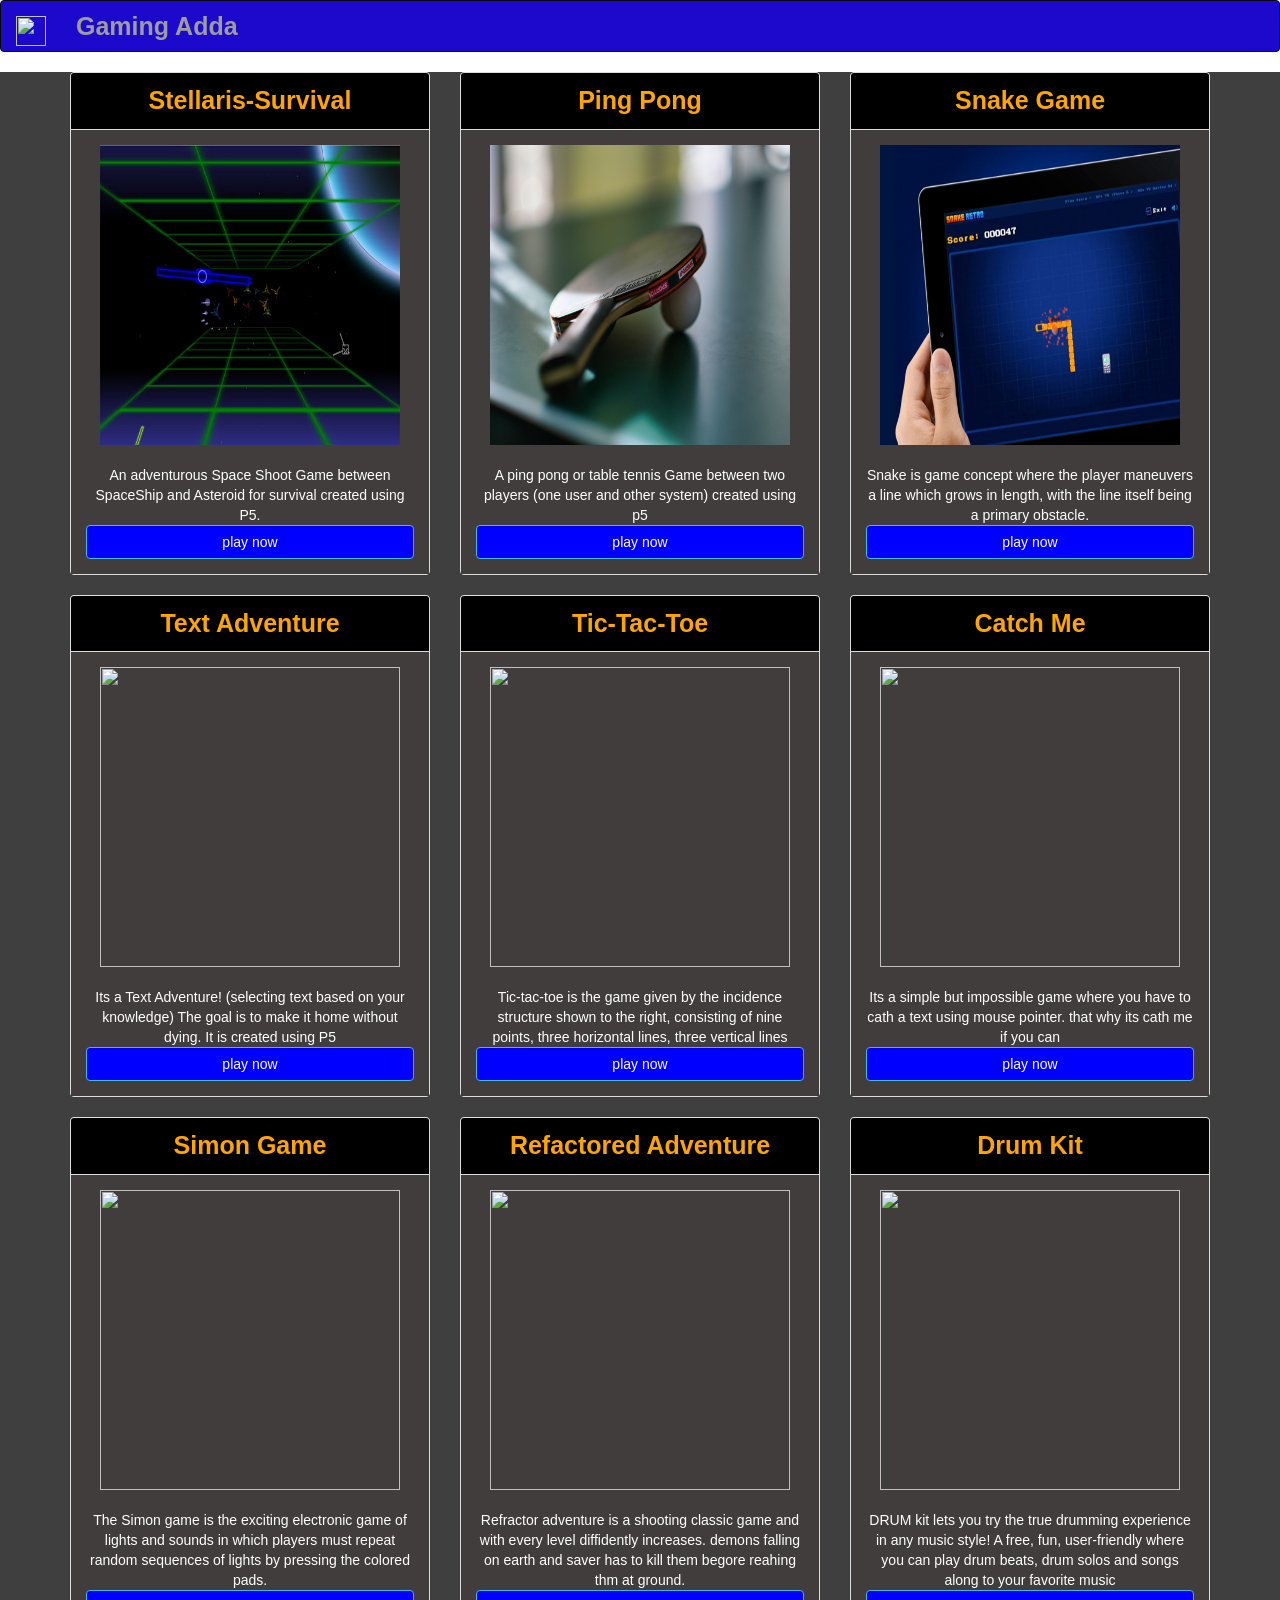
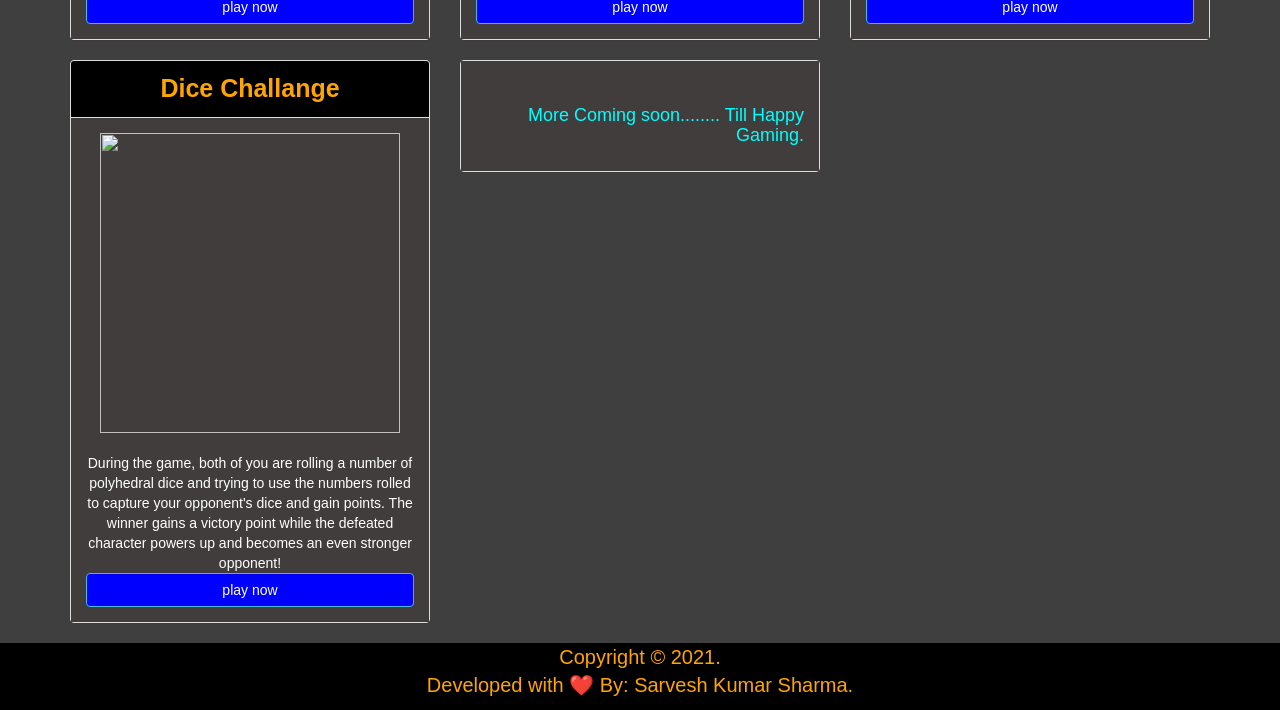
==== index.html @ 2e346d8c "updated" ====
<!DOCTYPE html>
<html lang="en">

<head>
    <meta charset="UTF-8">
    <meta name="viewport" content="width=device-width, initial-scale=1.0">
    <title>welcome to Games ADDa</title>
    <link rel="stylesheet" href="https://maxcdn.bootstrapcdn.com/bootstrap/3.3.7/css/bootstrap.min.css">
    <script src="https://ajax.googleapis.com/ajax/libs/jquery/3.2.1/jquery.min.js"></script>
    <script src="https://maxcdn.bootstrapcdn.com/bootstrap/3.3.7/js/bootstrap.min.js"></script>
    <link href="https://fonts.googleapis.com/css?family=Montserrat" rel="stylesheet">
    <link rel="stylesheet" href="css/index.css">
</head>

<body>
    <nav class="navbar navbar-inverse " style="background-color: rgb(29, 9, 204);">
        <div class="container-fluid">
            <div class="navbar-header">
                <a class="navbar-brand" href="#"><img src="re/logo.jpg" width="30" height="30" alt=""></a>
            </div>
            <ul class="nav navbar-nav">
                <li>
                    <a style="font-size: 25px;font-weight: 900;" href="#">Gaming Adda</a>
                </li>
            </ul>
        </div>
    </nav>
    <div style="background-color: rgb(15, 15, 15,0.8); ">
        <div class="container ">
            <div class="row row-style-login-page-pannel ">
                <div class=" col-md-4 col-sm-6 col-xs-12 ">
                    <div class="panel panel-default ">
                        <div class="panel-heading or " style="background-color: black;color: orange; ">Stellaris-Survival</div>
                        <div class="panel-body nacho ">
                            <center>
                                <img class="img-responsive" src="re/space.jpg" height="250" width="250">
                                <br>An adventurous Space Shoot Game between SpaceShip and Asteroid for survival created using P5.<br>
                            </center>

                            <a href="Stellaris-Survival/index.html" class="btn btn-info btn btn-primary form-control orange " role="button " target="blank ">play now</a>
                        </div>
                    </div>
                </div>
                <div class=" col-md-4 col-sm-6 col-xs-12 ">
                    <div class="panel panel-default ">
                        <div class="panel-heading or " style="background-color: black;color: orange; ">Ping Pong</div>
                        <div class="panel-body nacho ">
                            <center>
                                <img class="img-responsive" src="re/ping pong.jpg" height="250" width="250">
                                <br>A ping pong or table tennis Game between two players (one user and other system) created using p5<br>
                            </center>

                            <a href="Ping-Pong/index.html" class="btn btn-info btn btn-primary form-control orange " role="button " target="blank ">play now</a>
                        </div>
                    </div>
                </div>
                <div class=" col-md-4 col-sm-6 col-xs-12 ">
                    <div class="panel panel-default ">
                        <div class="panel-heading or " style="background-color: black;color: orange; ">Snake Game</div>
                        <div class="panel-body nacho ">
                            <center>
                                <img class="img-responsive " src="re/snakegame.jpg" height="250" width="250">
                                <br>Snake is game concept where the player maneuvers a line which grows in length, with the line itself being a primary obstacle. <br>
                            </center>

                            <a href="Snake-eat-Game/index.html" class="btn btn-info btn btn-primary form-control orange " role="button " target="blank ">play now</a>
                        </div>
                    </div>
                </div>
                <div class=" col-md-4 col-sm-6 col-xs-12 ">
                    <div class="panel panel-default ">
                        <div class="panel-heading or " style="background-color: black;color: orange; ">Text Adventure</div>
                        <div class="panel-body nacho ">
                            <center>
                                <img class="img-responsive " src="re/textadventure.jpg" height="250" width="250">
                                <br>Its a Text Adventure! (selecting text based on your knowledge) The goal is to make it home without dying. It is created using P5<br>
                            </center>

                            <a href="Text-Adventure/index.html " class="btn btn-info btn btn-primary form-control orange " role="button " target="blank ">play now</a>
                        </div>
                    </div>
                </div>
                <div class=" col-md-4 col-sm-6 col-xs-12 ">
                    <div class="panel panel-default ">
                        <div class="panel-heading or " style="background-color: black;color: orange; ">Tic-Tac-Toe</div>
                        <div class="panel-body nacho ">
                            <center>
                                <img class="img-responsive " src="re/tic.jpg " height="250 " width="250 ">
                                <br>Tic-tac-toe is the game given by the incidence structure shown to the right, consisting of nine points, three horizontal lines, three vertical lines<br>
                            </center>

                            <a href="Tic-Tac-Toe/index.html " class="btn btn-info btn btn-primary form-control orange " role="button " target="blank ">play now</a>
                        </div>
                    </div>
                </div>
                <div class=" col-md-4 col-sm-6 col-xs-12 ">
                    <div class="panel panel-default ">
                        <div class="panel-heading or " style="background-color: black;color: orange; ">Catch Me</div>
                        <div class="panel-body nacho ">
                            <center>
                                <img class="img-responsive " src="re/catch.jpg " height="250 " width="250 ">
                                <br>Its a simple but impossible game where you have to cath a text using mouse pointer. that why its cath me if you can<br>
                            </center>

                            <a href="Catch Me If You Can/index.html " class="btn btn-info btn btn-primary form-control orange " role="button " target="blank ">play now</a>
                        </div>
                    </div>
                </div>
                <div class=" col-md-4 col-sm-6 col-xs-12 ">
                    <div class="panel panel-default ">
                        <div class="panel-heading or " style="background-color: black;color: orange; ">Simon Game</div>
                        <div class=" panel-body nacho ">
                            <center>
                                <img class="img-responsive " src="re/simon.jpg " height="250 " width="250 ">
                                <br>The Simon game is the exciting electronic game of lights and sounds in which players must repeat random sequences of lights by pressing the colored pads.
                                <br>
                            </center>
                            <a href="Simon-Game/index.html" class="btn btn-info btn btn-primary form-control orange " role="button " target="blank ">play now</a>
                        </div>
                    </div>
                </div>
                <div class=" col-md-4 col-sm-6 col-xs-12 ">
                    <div class="panel panel-default ">
                        <div class="panel-heading or " style="background-color: black;color: orange; ">Refactored Adventure</div>
                        <div class="panel-body nacho ">
                            <center> <img class="img-responsive " src="re/invasion.jpg " height="250 " width="250 ">
                                <br>Refractor adventure is a shooting classic game and with every level diffidently increases. demons falling on earth and saver has to kill them begore reahing thm at ground.
                                <br>
                            </center>
                            <a href="refactored-adventure/index.html" class="btn btn-info btn btn-primary form-control orange " role="button " target="blank ">play now</a>

                        </div>
                    </div>
                </div>

                <div class=" col-md-4 col-sm-6 col-xs-12 ">
                    <div class="panel panel-default ">
                        <div class="panel-heading or " style="background-color: black;color: orange; ">Drum Kit</div>
                        <div class="panel-body nacho ">
                            <center>
                                <img class="img-responsive " src="re/drum.jpg " height="250 " width="250 ">
                                <br>DRUM kit lets you try the true drumming experience in any music style! A free, fun, user-friendly where you can play drum beats, drum solos and songs along to your favorite music<br>
                            </center>

                            <a href="Drum Kit/index.html " class="btn btn-info btn btn-primary form-control orange " role="button " target="blank ">play now</a>
                        </div>
                    </div>
                </div>
                <div class=" col-md-4 col-sm-6 col-xs-12 ">
                    <div class="panel panel-default ">
                        <div class="panel-heading or " style="background-color: black;color: orange; ">Dice Challange</div>
                        <div class="panel-body nacho ">
                            <center>
                                <img class="img-responsive " src="re/dice.jpg " height="250 " width="250 ">
                                <br>During the game, both of you are rolling a number of polyhedral dice and trying to use the numbers rolled to capture your opponent's dice and gain points. The winner gains a victory point while the defeated character powers up and becomes an even stronger opponent!<br>
                            </center>

                            <a href="Dicee Challenge/dicee.html " class="btn btn-info btn btn-primary form-control orange " role="button " target="blank ">play now</a>
                        </div>
                    </div>
                </div>
                <div class=" col-md-4 col-sm-6 col-xs-12 ">
                    <div class="panel panel-default ">
                        <div class="panel-body nacho ">
                            <h4 style="color:aqua; text-align: right; margin-top: 3rem;">More Coming soon........ Till Happy Gaming.</h5>
                        </div>
                    </div>
                </div>
                
            </div>
        </div>
    </div>
    <nav class="footer-copyright ">
        <div class="container-fluid " style="background-color: black; color: #888 ">
            <p style="font-size: 20px; text-align: center; color: orange; ">
                Copyright © 2021. <br> Developed with ❤️ By: Sarvesh Kumar Sharma.
            </p>
        </div>
    </nav>
</body>

</html>
---- css/index.css ----
body {
    background-image: url(../re/background.jpg);
    background-position: center;
    margin: 0;
    padding: 0;
}

.or {
    background-color: rgb(16, 17, 17);
    text-align: center;
    font-size: 25px;
    color: orange;
    font-weight: bolder;
}

.nacho {
    background-color: rgb(66, 61, 61);
    color: white;
    text-align: justify;
}

.nacho:hover {
    background-color: rgb(53, 51, 51);
}

.orange {
    background-color: blue;
}

.orange:hover {
    background-color: red;
    transition: 1s;
}

.container img{
    height: 300px !important;
    width: 300px !important;
}
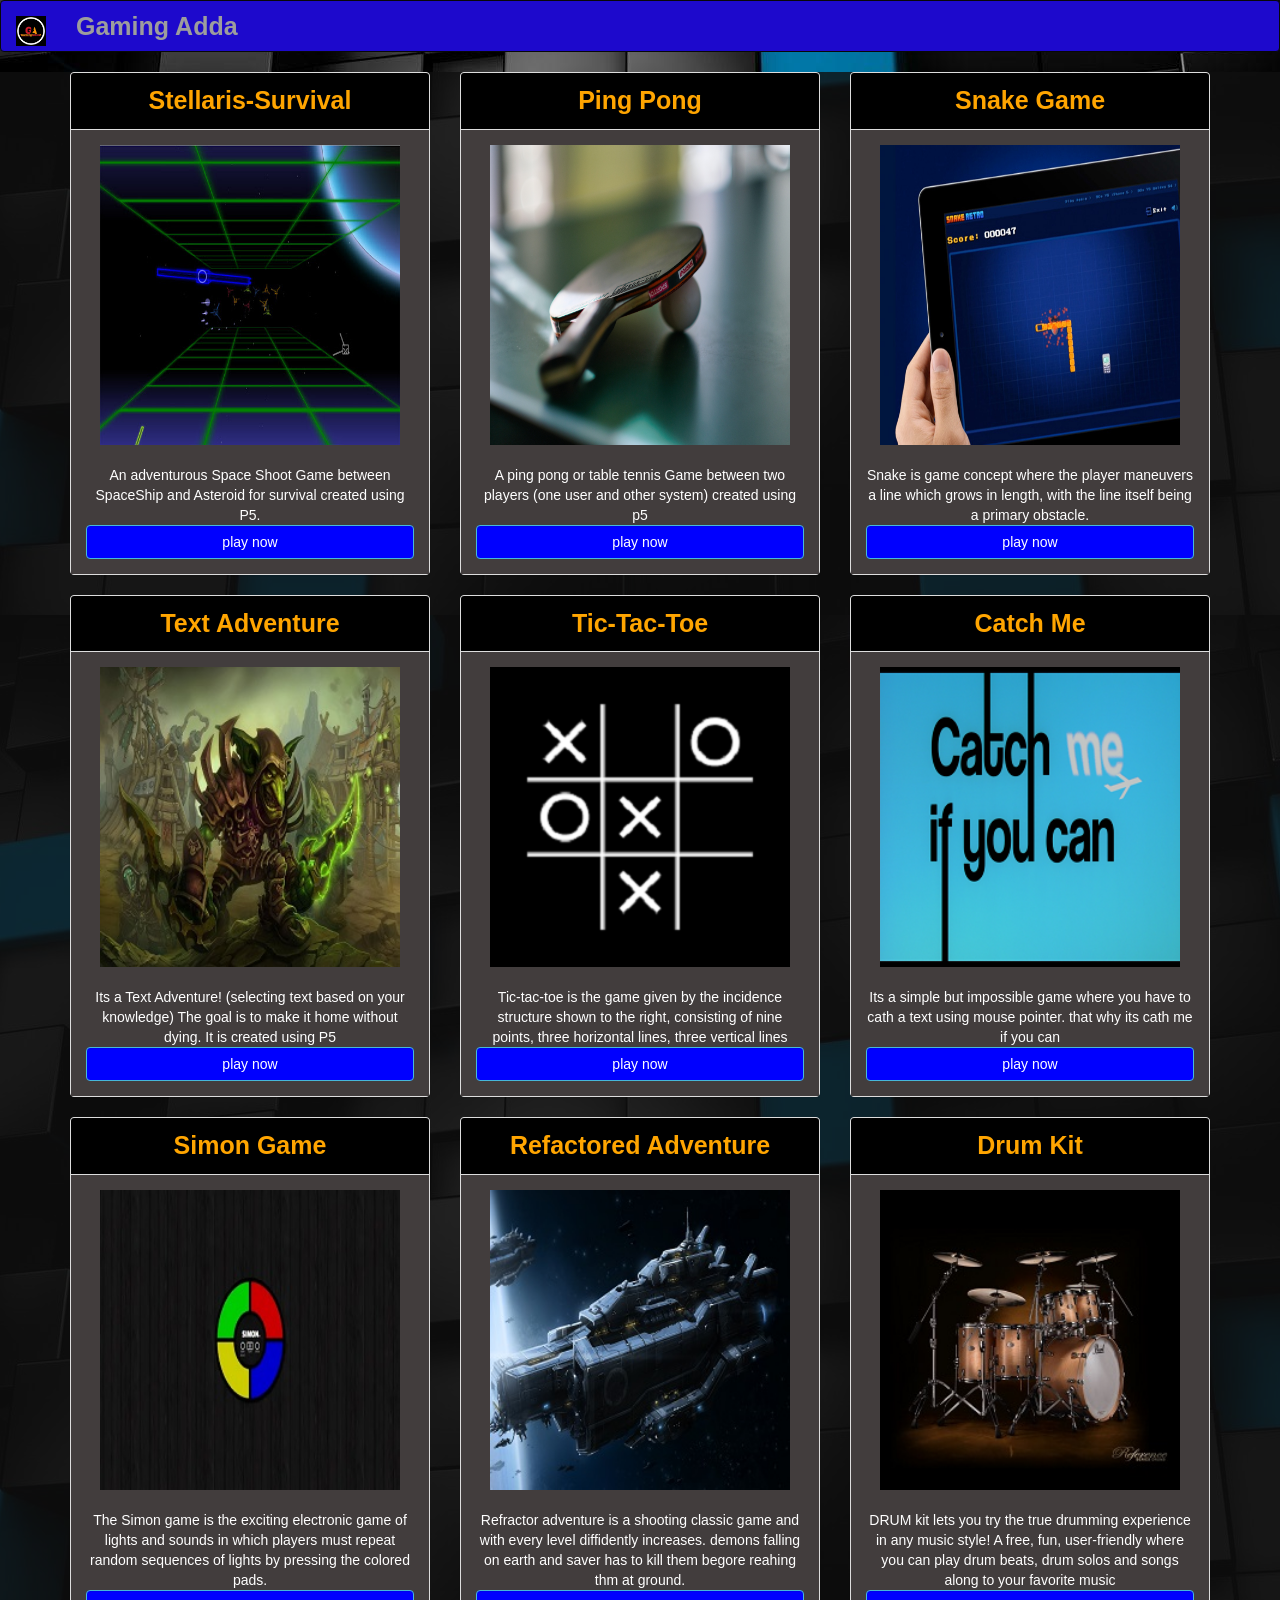
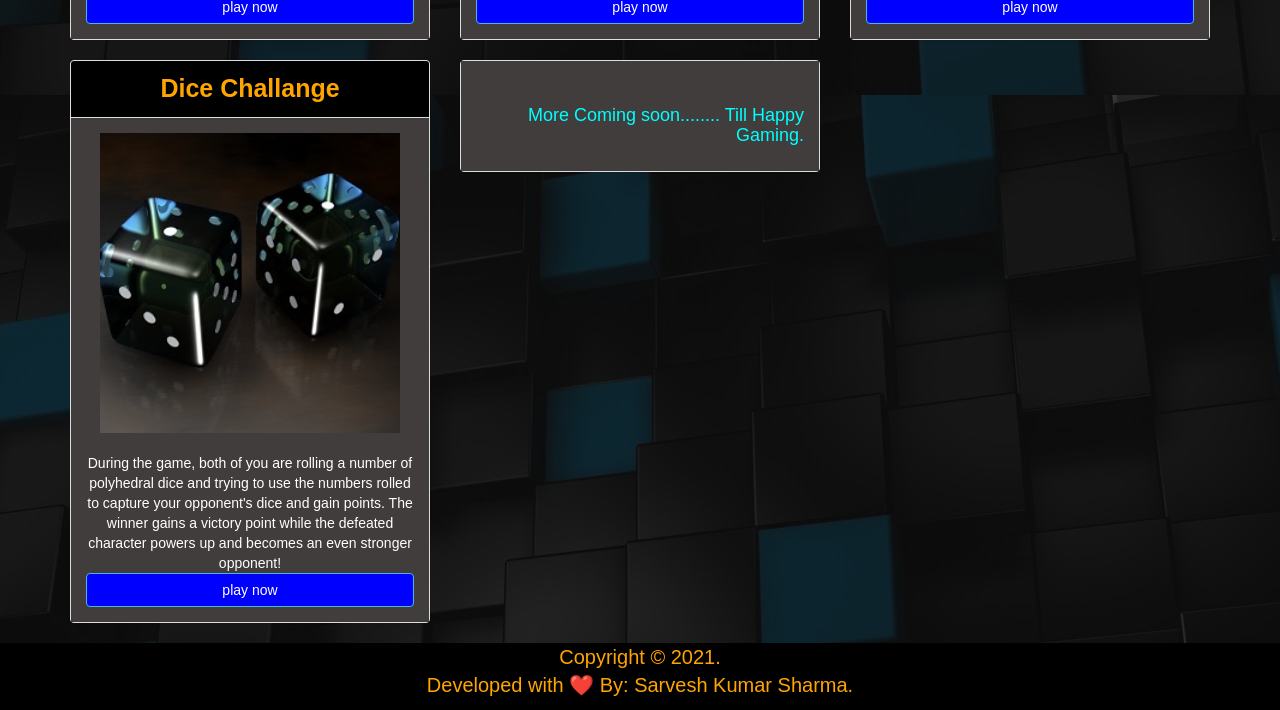
==== commit 5c388862: "done" ====
--- a/index.html
+++ b/index.html
@@ -37,7 +37,7 @@
                                 <br>An adventurous Space Shoot Game between SpaceShip and Asteroid for survival created using P5.<br>
                             </center>
 
-                            <a href="Stellaris-Survival/index.html" class="btn btn-info btn btn-primary form-control orange " role="button " target="blank ">play now</a>
+                            <a href="Stellaris Survival/index.html" class="btn btn-info btn btn-primary form-control orange " role="button " target="blank ">play now</a>
                         </div>
                     </div>
                 </div>
@@ -50,7 +50,7 @@
                                 <br>A ping pong or table tennis Game between two players (one user and other system) created using p5<br>
                             </center>
 
-                            <a href="Ping-Pong/index.html" class="btn btn-info btn btn-primary form-control orange " role="button " target="blank ">play now</a>
+                            <a href="Ping Pong/index.html" class="btn btn-info btn btn-primary form-control orange " role="button " target="blank ">play now</a>
                         </div>
                     </div>
                 </div>
@@ -63,7 +63,7 @@
                                 <br>Snake is game concept where the player maneuvers a line which grows in length, with the line itself being a primary obstacle. <br>
                             </center>
 
-                            <a href="Snake-eat-Game/index.html" class="btn btn-info btn btn-primary form-control orange " role="button " target="blank ">play now</a>
+                            <a href="Snake eat Game/index.html" class="btn btn-info btn btn-primary form-control orange " role="button " target="blank ">play now</a>
                         </div>
                     </div>
                 </div>
@@ -76,7 +76,7 @@
                                 <br>Its a Text Adventure! (selecting text based on your knowledge) The goal is to make it home without dying. It is created using P5<br>
                             </center>
 
-                            <a href="Text-Adventure/index.html " class="btn btn-info btn btn-primary form-control orange " role="button " target="blank ">play now</a>
+                            <a href="Text Adventure/index.html " class="btn btn-info btn btn-primary form-control orange " role="button " target="blank ">play now</a>
                         </div>
                     </div>
                 </div>
@@ -98,7 +98,7 @@
                         <div class="panel-heading or " style="background-color: black;color: orange; ">Catch Me</div>
                         <div class="panel-body nacho ">
                             <center>
-                                <img class="img-responsive " src="re/catch.jpg " height="250 " width="250 ">
+                                <img class="img-responsive " src="re/catch.jpg" height="250 " width="250 ">
                                 <br>Its a simple but impossible game where you have to cath a text using mouse pointer. that why its cath me if you can<br>
                             </center>
 
@@ -115,7 +115,7 @@
                                 <br>The Simon game is the exciting electronic game of lights and sounds in which players must repeat random sequences of lights by pressing the colored pads.
                                 <br>
                             </center>
-                            <a href="Simon-Game/index.html" class="btn btn-info btn btn-primary form-control orange " role="button " target="blank ">play now</a>
+                            <a href="Simon Game/index.html" class="btn btn-info btn btn-primary form-control orange " role="button " target="blank ">play now</a>
                         </div>
                     </div>
                 </div>
@@ -127,7 +127,7 @@
                                 <br>Refractor adventure is a shooting classic game and with every level diffidently increases. demons falling on earth and saver has to kill them begore reahing thm at ground.
                                 <br>
                             </center>
-                            <a href="refactored-adventure/index.html" class="btn btn-info btn btn-primary form-control orange " role="button " target="blank ">play now</a>
+                            <a href="refactored adventure/index.html" class="btn btn-info btn btn-primary form-control orange " role="button " target="blank ">play now</a>
 
                         </div>
                     </div>
